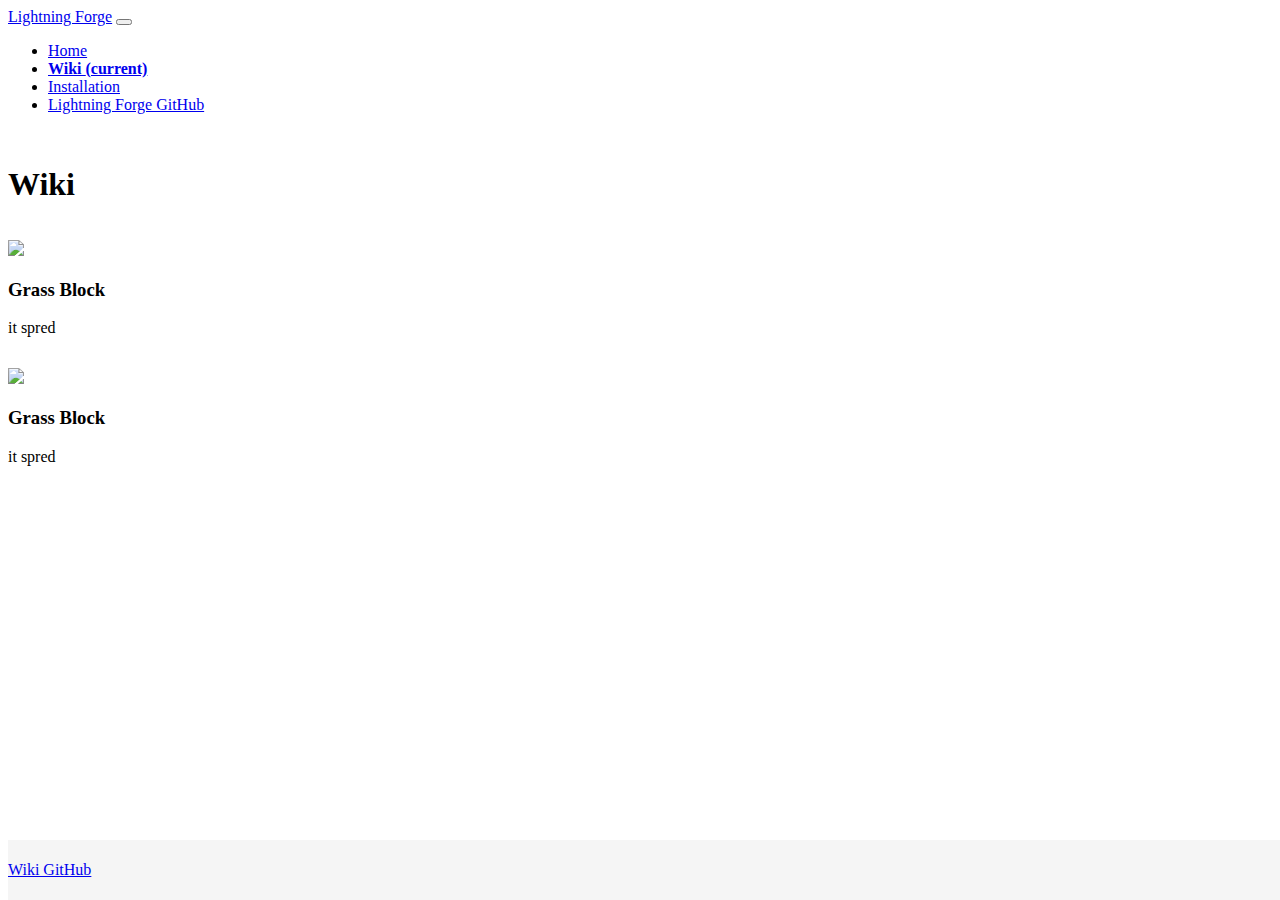
==== wiki/index.html @ 6e41fcd2 "Updated page to to have base code for items." ====
<!DOCTYPE html>
<html>

<head>
    <link rel="stylesheet" href="https://stackpath.bootstrapcdn.com/bootstrap/4.1.3/css/bootstrap.min.css" integrity="sha384-MCw98/SFnGE8fJT3GXwEOngsV7Zt27NXFoaoApmYm81iuXoPkFOJwJ8ERdknLPMO" crossorigin="anonymous">
    <link rel="stylesheet" href="/css/styles.css" />
    <title>Lightning Forge</title>
</head>

<body class="bg-secondary">
    <nav class="navbar navbar-expand-lg navbar-dark bg-dark">
        <a class="navbar-brand" href="/">Lightning Forge</a>
        <button class="navbar-toggler" type="button" data-toggle="collapse" data-target="#navbarNav" aria-controls="navbarNav" aria-expanded="false" aria-label="Toggle navigation">
            <span class="navbar-toggler-icon"></span>
        </button>
        <div class="collapse navbar-collapse" id="navbarNav">
            <ul class="navbar-nav">
                <li class="nav-item">
                    <a class="nav-link" href="/">Home</a>
                </li>
                <li class="nav-item active">
                    <a class="nav-link" href="/wiki">Wiki <span class="sr-only">(current)</span></a>
                </li>
                <li class="nav-item">
                    <a class="nav-link" href="/installation.html">Installation</a>
                </li>
                <li class="nav-item">
                    <a class="nav-link" href="https://github.com/deriboy/lightning-forge">Lightning Forge GitHub</a>
                </li>
            </ul>
        </div>
    </nav>
    <!--Enter page code below this-->
    <div class="container">
        <h1>Wiki</h1>
        <div class="row">
            <div class="col-md">
                <div class="container">
                    <div class="row">
                        <div class="col-sm">
                            <img class="object-pic" src="https://d1u5p3l4wpay3k.cloudfront.net/minecraft_gamepedia/c/c7/Grass_Block.png?version=8372ca895415051ce3663b91fa9a76ca" />
                        </div>
                        <div class="col-sm">
                            <h3 class="object-name">Grass Block</h3>
                            <p class="item-desc">it spred</p>
                        </div>
                    </div>
                </div>
            </div>
            <div class="col-md">
                <div class="container">
                    <div class="row">
                        <div class="col-sm">
                            <img class="object-pic" src="https://d1u5p3l4wpay3k.cloudfront.net/minecraft_gamepedia/c/c7/Grass_Block.png?version=8372ca895415051ce3663b91fa9a76ca" />
                        </div>
                        <div class="col-sm">
                            <h3 class="object-name">Grass Block</h3>
                            <p class="item-desc">it spred</p>
                        </div>
                    </div>
                </div>
            </div>
        </div>
    </div>
    <!--Enter page code above this-->
    <footer class="footer">
        <div class="bg-dark col align-self-center">
            <a href="https://github.com/BYU-CS-260-Winter-2019/lab-1-Deriboy" class="btn btn-primary">Wiki GitHub</a>
        </div>
    </footer>
    <script src="https://code.jquery.com/jquery-3.3.1.slim.min.js" integrity="sha384-q8i/X+965DzO0rT7abK41JStQIAqVgRVzpbzo5smXKp4YfRvH+8abtTE1Pi6jizo" crossorigin="anonymous"></script>
    <script src="https://cdnjs.cloudflare.com/ajax/libs/popper.js/1.14.3/umd/popper.min.js" integrity="sha384-ZMP7rVo3mIykV+2+9J3UJ46jBk0WLaUAdn689aCwoqbBJiSnjAK/l8WvCWPIPm49" crossorigin="anonymous"></script>
    <script src="https://stackpath.bootstrapcdn.com/bootstrap/4.1.3/js/bootstrap.min.js" integrity="sha384-ChfqqxuZUCnJSK3+MXmPNIyE6ZbWh2IMqE241rYiqJxyMiZ6OW/JmZQ5stwEULTy" crossorigin="anonymous"></script>
</body>

</html>
---- css/styles.css ----
/* Image Grid */
.portfolio {
  display: grid;
  grid-template: auto auto auto auto auto / 1fr 1fr 1fr;
  grid-column-gap: 10px;
  grid-row-gap: 10px;
}

.image img {
  width: 100%;
}

.footer {
  position: absolute;
  bottom: 0;
  width: 100%;
  height: 60px; /* Set the fixed height of the footer here */
  line-height: 60px; /* Vertically center the text there */
  background-color: #f5f5f5;
}
html {
  position: relative;
  min-height: 100%;
}
body {
  margin-bottom: 60px; /* Margin bottom by footer height */
}
.container {
  width: 100%;
  padding-top: 15px;
}

.me {
  width: 75%;
}

.active {
  font-weight: bold;
}
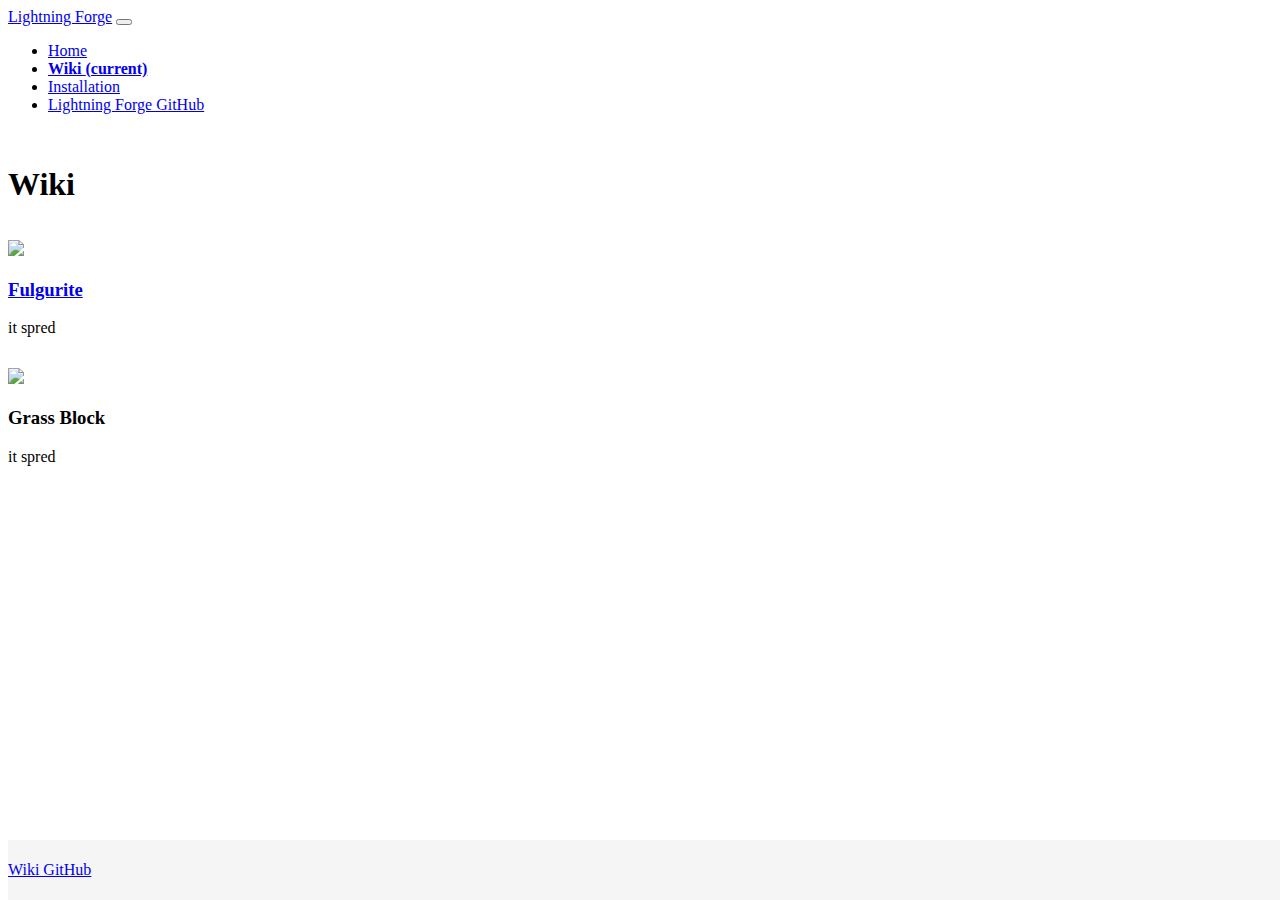
==== commit 2c88a849: "Changed styles." ====
--- a/wiki/index.html
+++ b/wiki/index.html
@@ -7,7 +7,7 @@
     <title>Lightning Forge</title>
 </head>
 
-<body class="bg-secondary">
+<body class="bg-light">
     <nav class="navbar navbar-expand-lg navbar-dark bg-dark">
         <a class="navbar-brand" href="/">Lightning Forge</a>
         <button class="navbar-toggler" type="button" data-toggle="collapse" data-target="#navbarNav" aria-controls="navbarNav" aria-expanded="false" aria-label="Toggle navigation">
@@ -37,11 +37,13 @@
             <div class="col-md">
                 <div class="container">
                     <div class="row">
-                        <div class="col-sm">
-                            <img class="object-pic" src="https://d1u5p3l4wpay3k.cloudfront.net/minecraft_gamepedia/c/c7/Grass_Block.png?version=8372ca895415051ce3663b91fa9a76ca" />
+                        <div class="col-4">
+                            <a href="/wiki/blocks/fulgurite.html">
+                                <img class="object-pic" src="https://d1u5p3l4wpay3k.cloudfront.net/minecraft_gamepedia/c/c7/Grass_Block.png?version=8372ca895415051ce3663b91fa9a76ca" />
+                            </a>
                         </div>
-                        <div class="col-sm">
-                            <h3 class="object-name">Grass Block</h3>
+                        <div class="col-8">
+                            <h3 class="object-name"><a href="/wiki/blocks/fulgurite.html">Fulgurite</a></h3>
                             <p class="item-desc">it spred</p>
                         </div>
                     </div>
@@ -50,10 +52,10 @@
             <div class="col-md">
                 <div class="container">
                     <div class="row">
-                        <div class="col-sm">
+                        <div class="col-4">
                             <img class="object-pic" src="https://d1u5p3l4wpay3k.cloudfront.net/minecraft_gamepedia/c/c7/Grass_Block.png?version=8372ca895415051ce3663b91fa9a76ca" />
                         </div>
-                        <div class="col-sm">
+                        <div class="col-8">
                             <h3 class="object-name">Grass Block</h3>
                             <p class="item-desc">it spred</p>
                         </div>
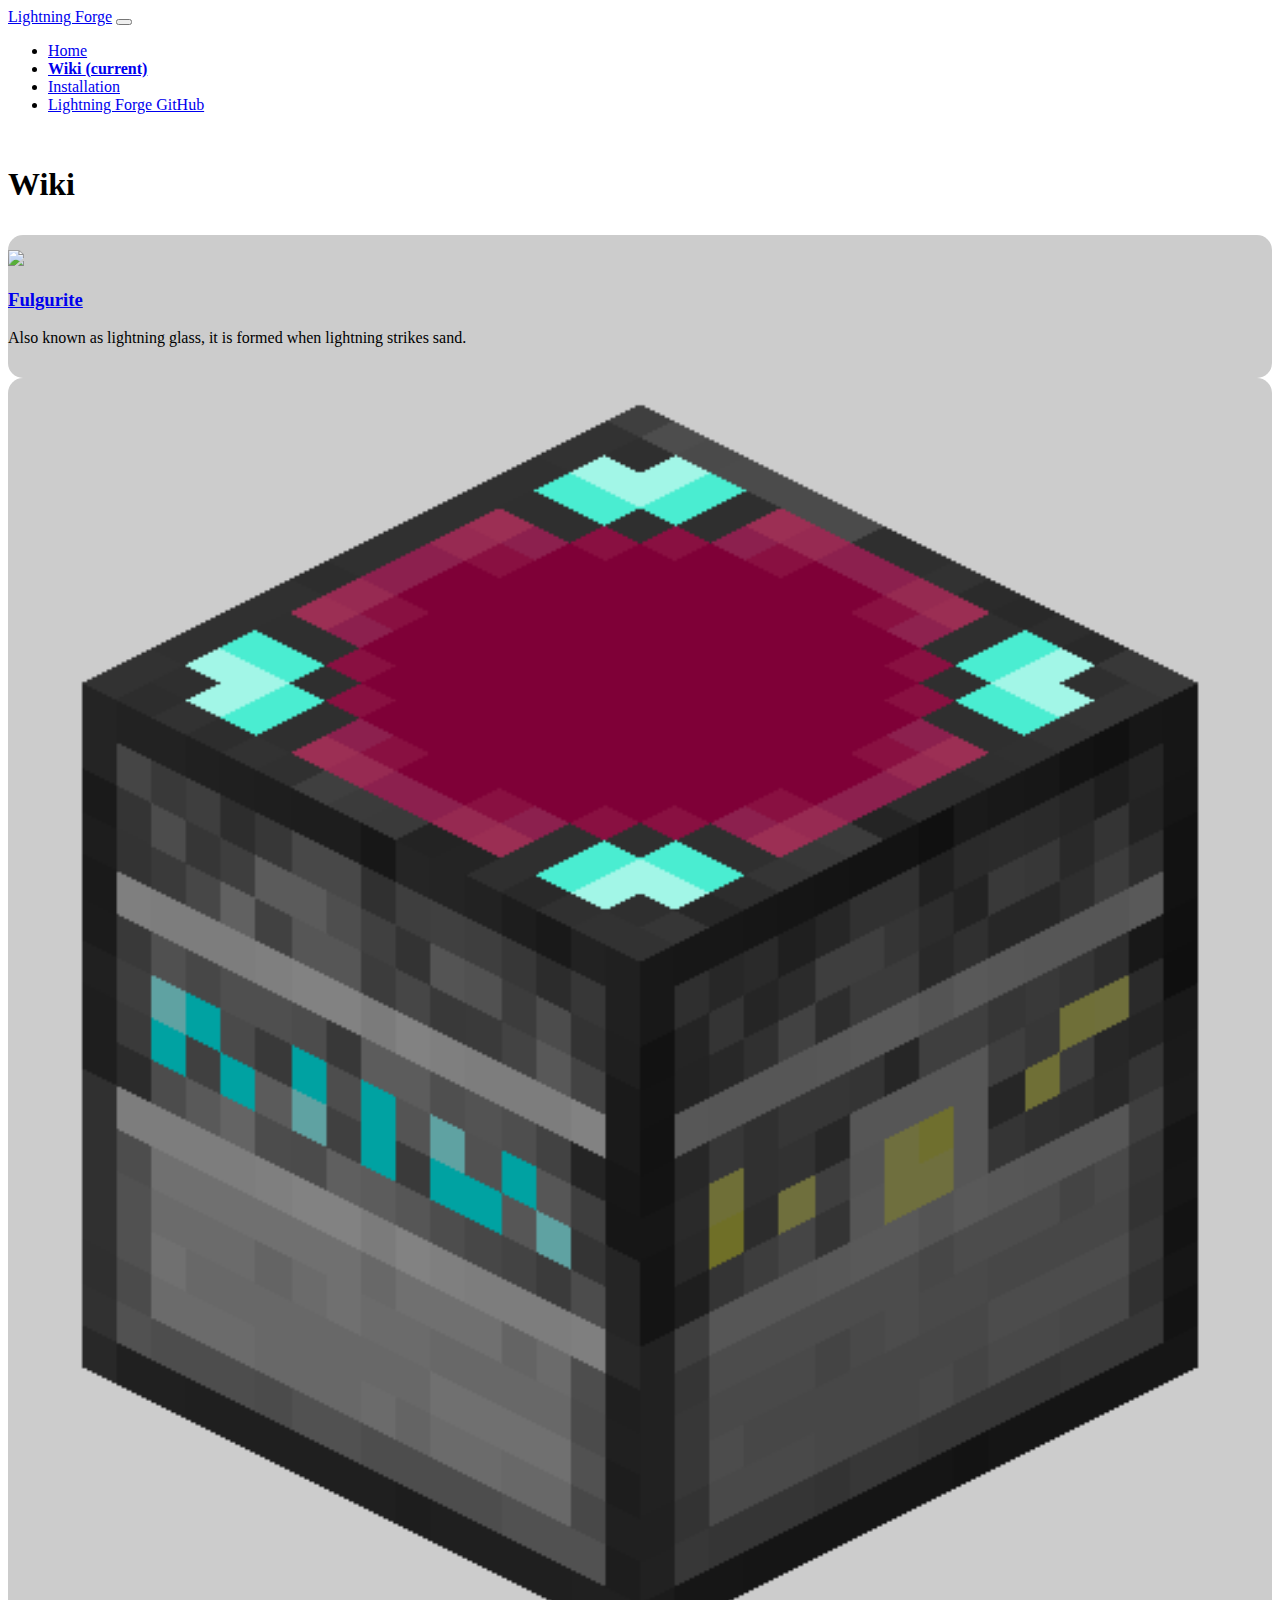
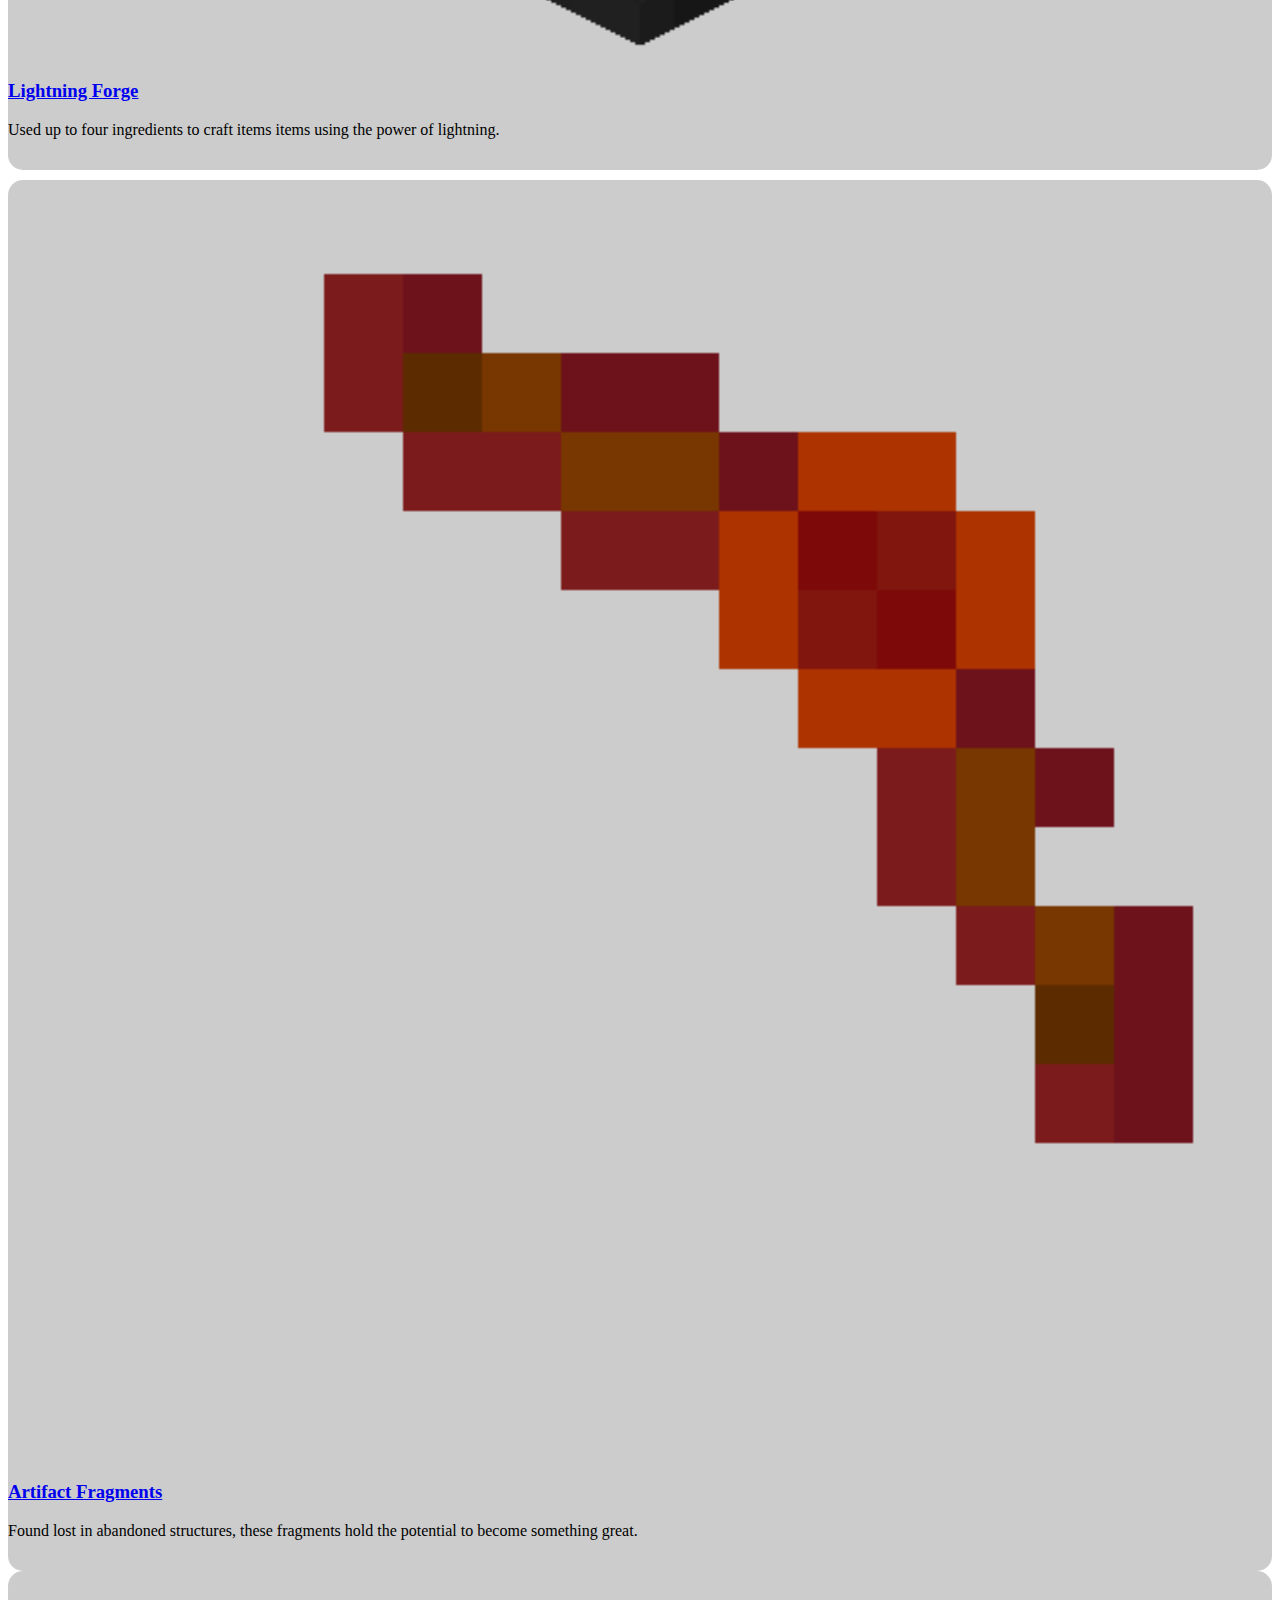
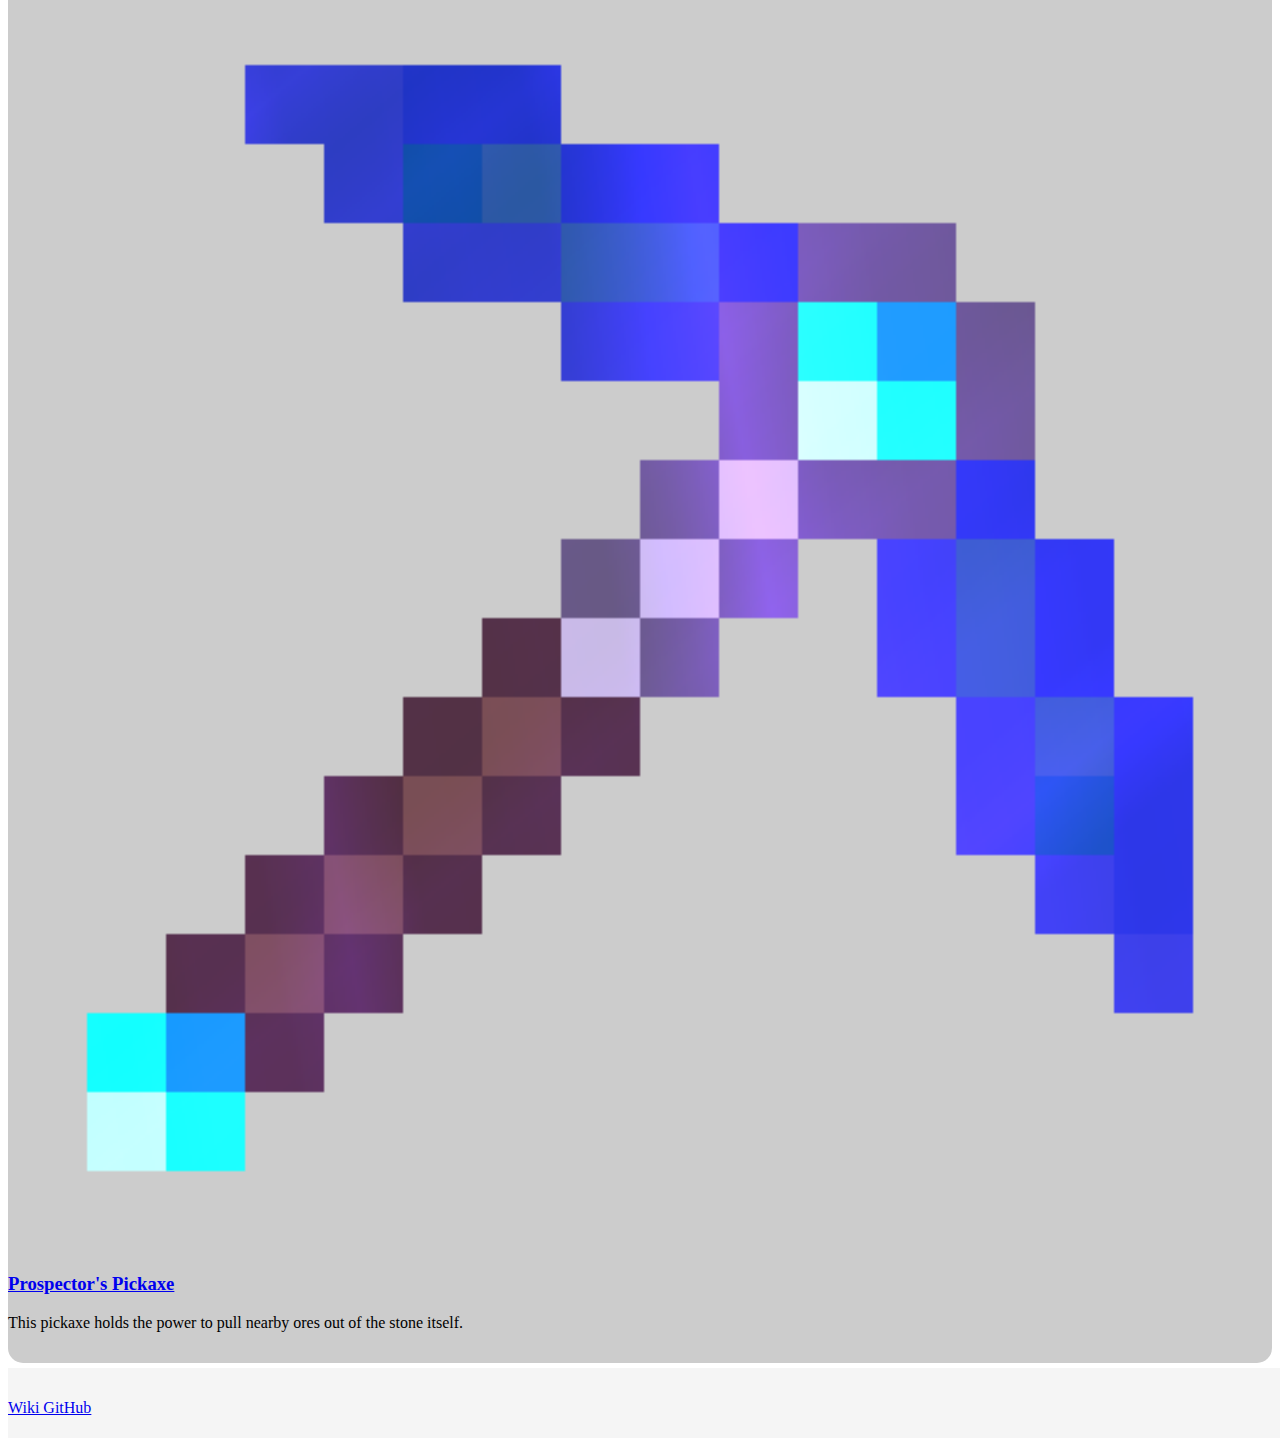
==== commit 68b6c0f6: "Filled out some info and added pages for a few wiki entries" ====
--- a/wiki/index.html
+++ b/wiki/index.html
@@ -35,29 +35,63 @@
         <h1>Wiki</h1>
         <div class="row">
             <div class="col-md">
-                <div class="container">
+                <div class="container bg-gray">
                     <div class="row">
                         <div class="col-4">
                             <a href="/wiki/blocks/fulgurite.html">
-                                <img class="object-pic" src="https://d1u5p3l4wpay3k.cloudfront.net/minecraft_gamepedia/c/c7/Grass_Block.png?version=8372ca895415051ce3663b91fa9a76ca" />
+                                <img class="object-pic" src="/images/blocks/fulgurite.png" />
                             </a>
                         </div>
                         <div class="col-8">
                             <h3 class="object-name"><a href="/wiki/blocks/fulgurite.html">Fulgurite</a></h3>
-                            <p class="item-desc">it spred</p>
+                            <p class="item-desc">Also known as lightning glass, it is formed when lightning strikes sand.</p>
                         </div>
                     </div>
                 </div>
             </div>
             <div class="col-md">
-                <div class="container">
+                <div class="container bg-gray">
                     <div class="row">
                         <div class="col-4">
-                            <img class="object-pic" src="https://d1u5p3l4wpay3k.cloudfront.net/minecraft_gamepedia/c/c7/Grass_Block.png?version=8372ca895415051ce3663b91fa9a76ca" />
+                            <a href="/wiki/blocks/lightning_forge.html">
+                                <img class="object-pic" src="/images/blocks/Lightning Forge.png" />
+                            </a>
                         </div>
                         <div class="col-8">
-                            <h3 class="object-name">Grass Block</h3>
-                            <p class="item-desc">it spred</p>
+                            <h3 class="object-name"><a href="/wiki/blocks/lightning_forge.html">Lightning Forge</a></h3>
+                            <p class="item-desc">Used up to four ingredients to craft items items using the power of lightning.</p>
+                        </div>
+                    </div>
+                </div>
+            </div>
+        </div>
+        <div class="row">
+            <div class="col-md">
+                <div class="container bg-gray">
+                    <div class="row">
+                        <div class="col-4">
+                            <a href="/wiki/items/artifact_fragments.html">
+                                <img class="object-pic" src="/images/items/Artifact Pickaxe Fragment.png" />
+                            </a>
+                        </div>
+                        <div class="col-8">
+                            <h3 class="object-name"><a href="/wiki/items/artifact_fragments.html">Artifact Fragments</a></h3>
+                            <p class="item-desc">Found lost in abandoned structures, these fragments hold the potential to become something great.</p>
+                        </div>
+                    </div>
+                </div>
+            </div>
+            <div class="col-md">
+                <div class="container bg-gray">
+                    <div class="row">
+                        <div class="col-4">
+                            <a href="/wiki/items/prospector_pickaxe.html">
+                                <img class="object-pic" src="/images/items/Prospector Pickaxe.png" />
+                            </a>
+                        </div>
+                        <div class="col-8">
+                            <h3 class="object-name"><a href="/wiki/items/prospector_pickaxe.html">Prospector's Pickaxe</a></h3>
+                            <p class="item-desc">This pickaxe holds the power to pull nearby ores out of the stone itself.</p>
                         </div>
                     </div>
                 </div>
@@ -67,7 +101,7 @@
     <!--Enter page code above this-->
     <footer class="footer">
         <div class="bg-dark col align-self-center">
-            <a href="https://github.com/BYU-CS-260-Winter-2019/lab-1-Deriboy" class="btn btn-primary">Wiki GitHub</a>
+            <a href="https://github.com/deriboy/lightning-forge-wiki" class="btn btn-primary">Wiki GitHub</a>
         </div>
     </footer>
     <script src="https://code.jquery.com/jquery-3.3.1.slim.min.js" integrity="sha384-q8i/X+965DzO0rT7abK41JStQIAqVgRVzpbzo5smXKp4YfRvH+8abtTE1Pi6jizo" crossorigin="anonymous"></script>
--- a/css/styles.css
+++ b/css/styles.css
@@ -1,12 +1,11 @@
 /* Image Grid */
-.portfolio {
+.images {
   display: grid;
-  grid-template: auto auto auto auto auto / 1fr 1fr 1fr;
   grid-column-gap: 10px;
   grid-row-gap: 10px;
 }
 
-.image img {
+img {
   width: 100%;
 }
 
@@ -17,23 +16,34 @@
   height: 60px; /* Set the fixed height of the footer here */
   line-height: 60px; /* Vertically center the text there */
   background-color: #f5f5f5;
+  padding-top: 10px;
 }
+
 html {
   position: relative;
   min-height: 100%;
 }
+
 body {
   margin-bottom: 60px; /* Margin bottom by footer height */
 }
+
 .container {
   width: 100%;
   padding-top: 15px;
-}
-
-.me {
-  width: 75%;
+  padding-bottom: 15px;
+  border-radius: 15px;
+  min-height: 100%;
+  
+  display: grid;
+  grid-column-gap: 10px;
+  grid-row-gap: 10px;
 }
 
 .active {
   font-weight: bold;
+}
+
+.bg-gray {
+  background-color: #ccc;
 }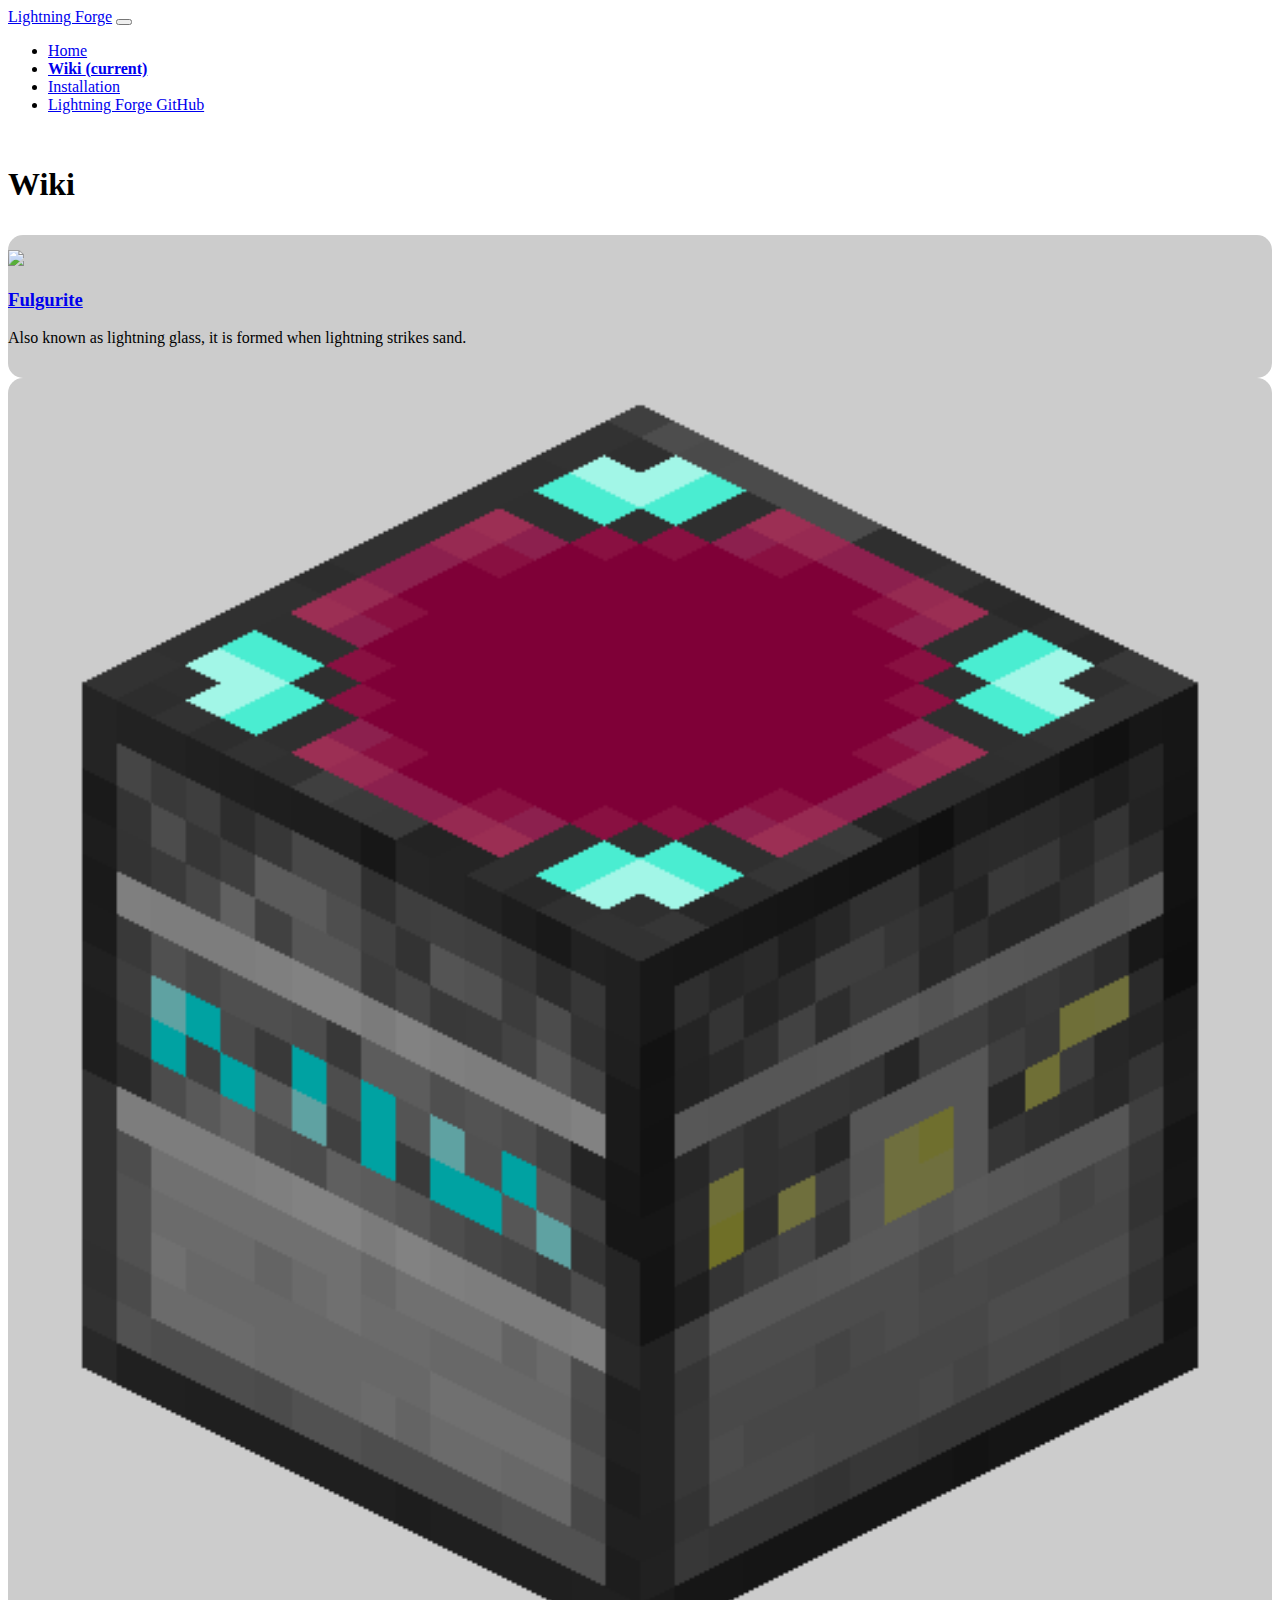
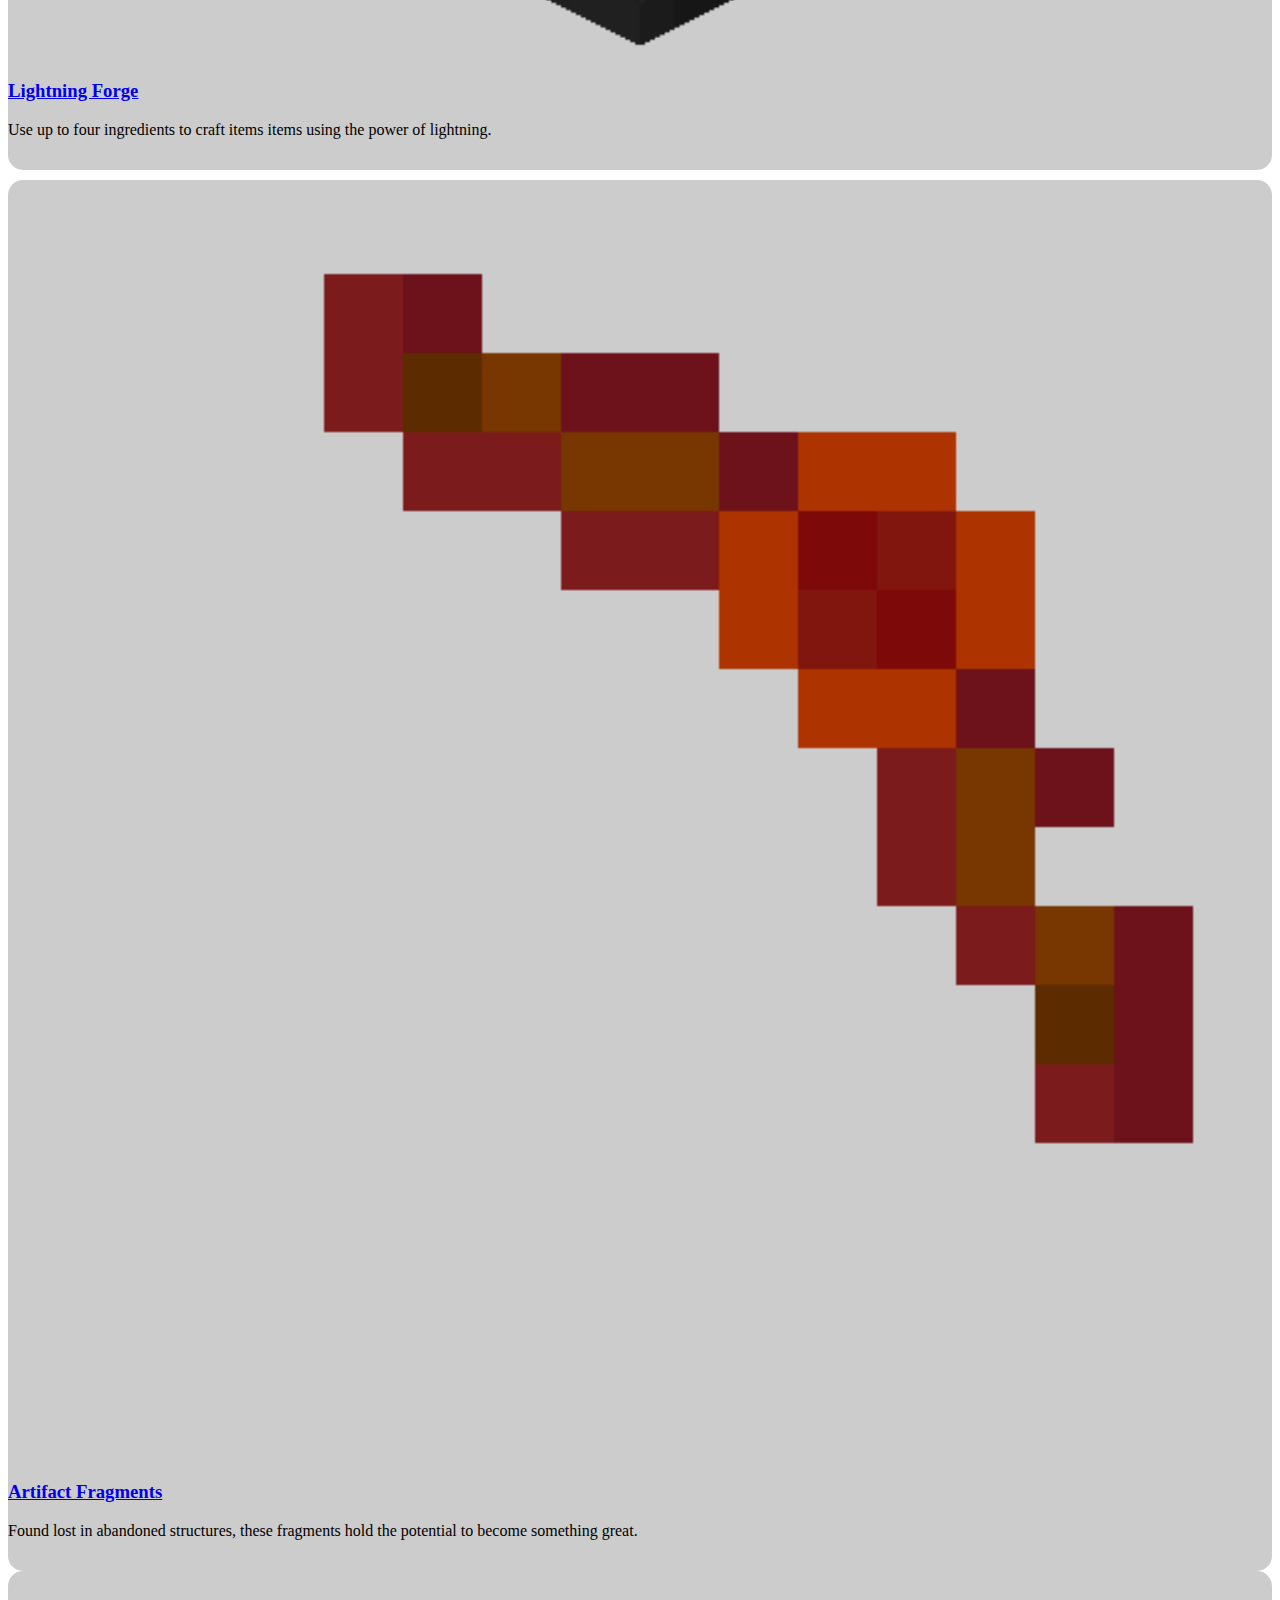
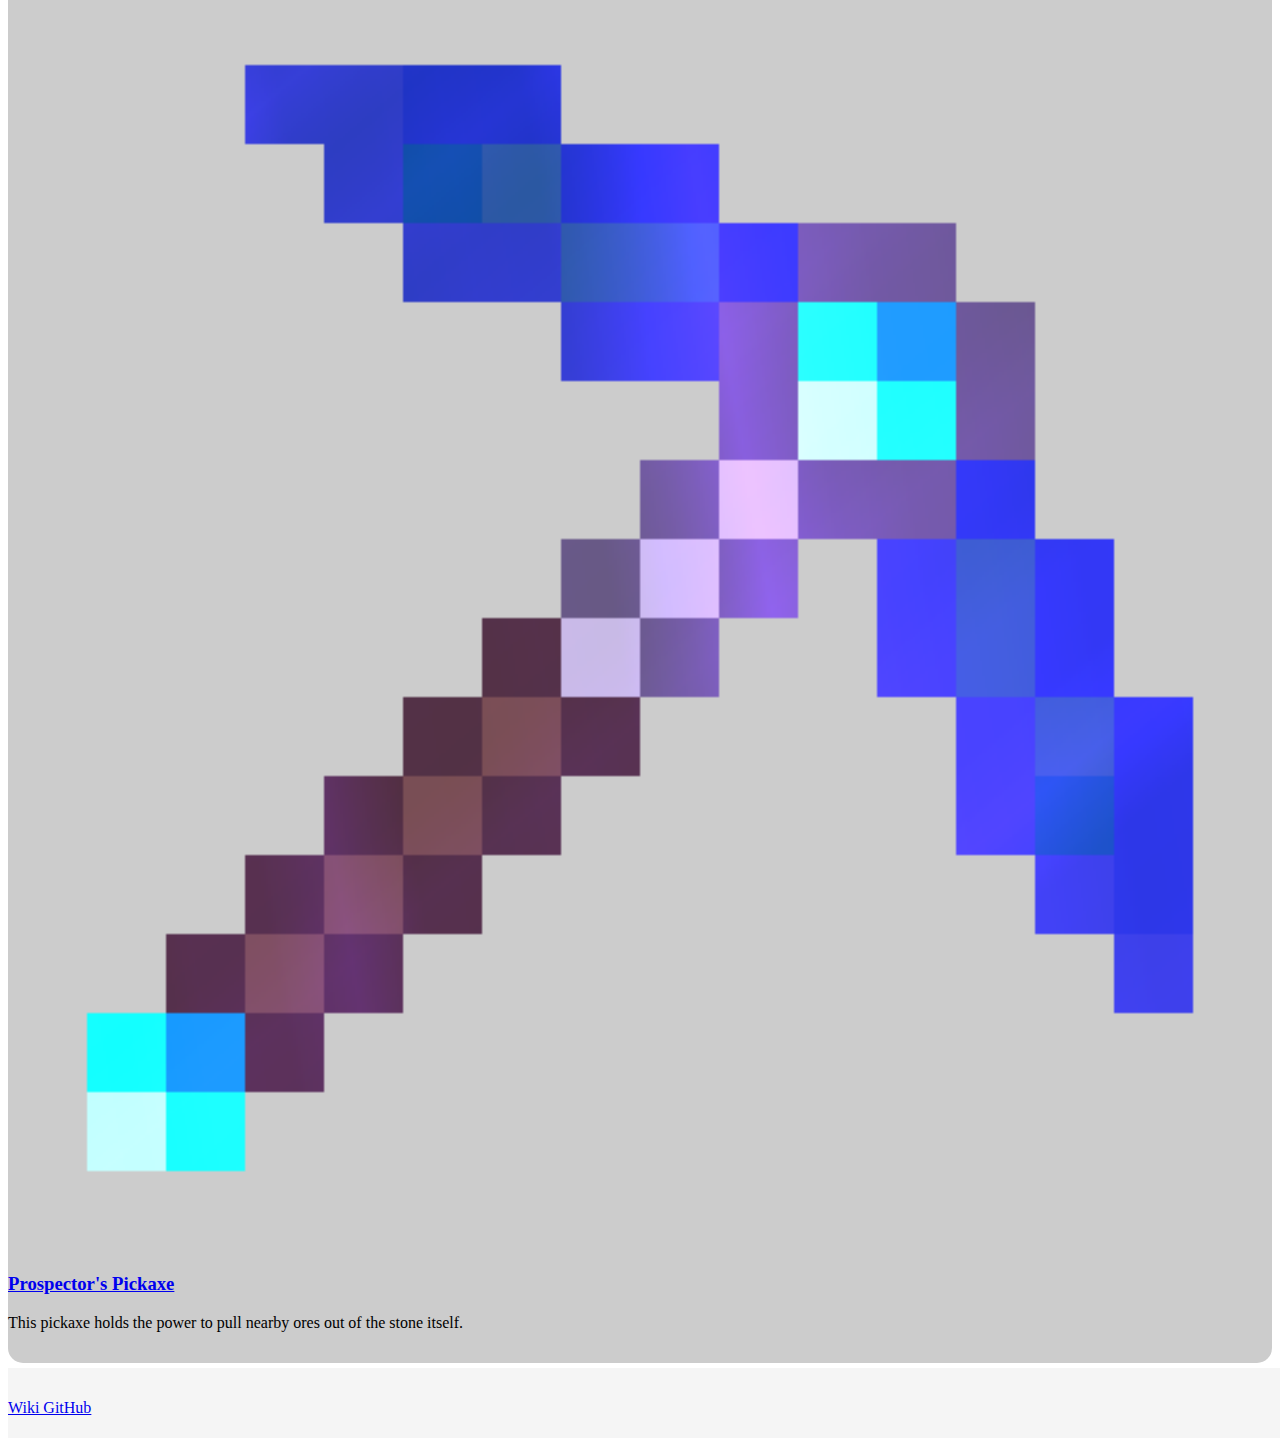
==== commit 102f0cda: "fixed a broken link and fixed file link cases-sensitivity issues" ====
--- a/wiki/index.html
+++ b/wiki/index.html
@@ -43,7 +43,7 @@
                             </a>
                         </div>
                         <div class="col-8">
-                            <h3 class="object-name"><a href="/wiki/blocks/fulgurite.html">Fulgurite</a></h3>
+                            <h3 class="object-name"><a href="/wiki/blocks/Fulgurite.html">Fulgurite</a></h3>
                             <p class="item-desc">Also known as lightning glass, it is formed when lightning strikes sand.</p>
                         </div>
                     </div>
@@ -59,7 +59,7 @@
                         </div>
                         <div class="col-8">
                             <h3 class="object-name"><a href="/wiki/blocks/lightning_forge.html">Lightning Forge</a></h3>
-                            <p class="item-desc">Used up to four ingredients to craft items items using the power of lightning.</p>
+                            <p class="item-desc">Use up to four ingredients to craft items items using the power of lightning.</p>
                         </div>
                     </div>
                 </div>
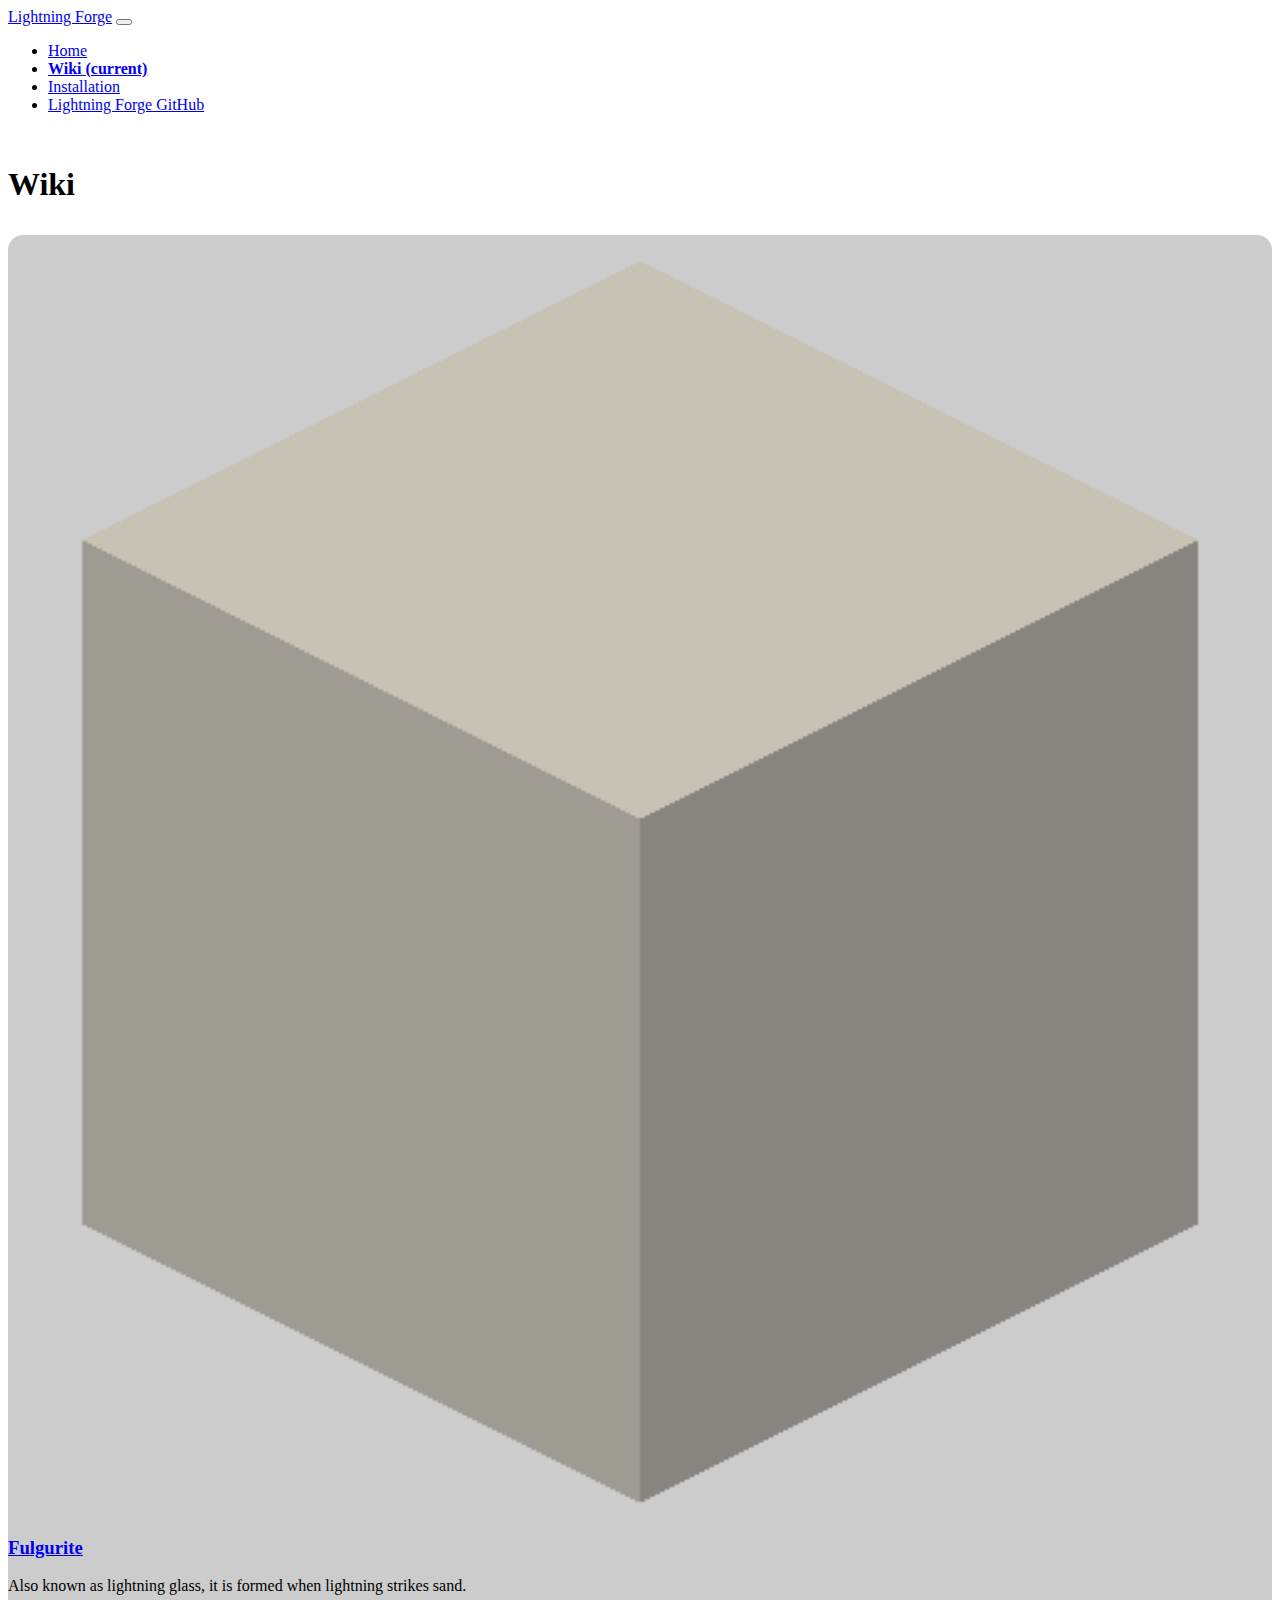
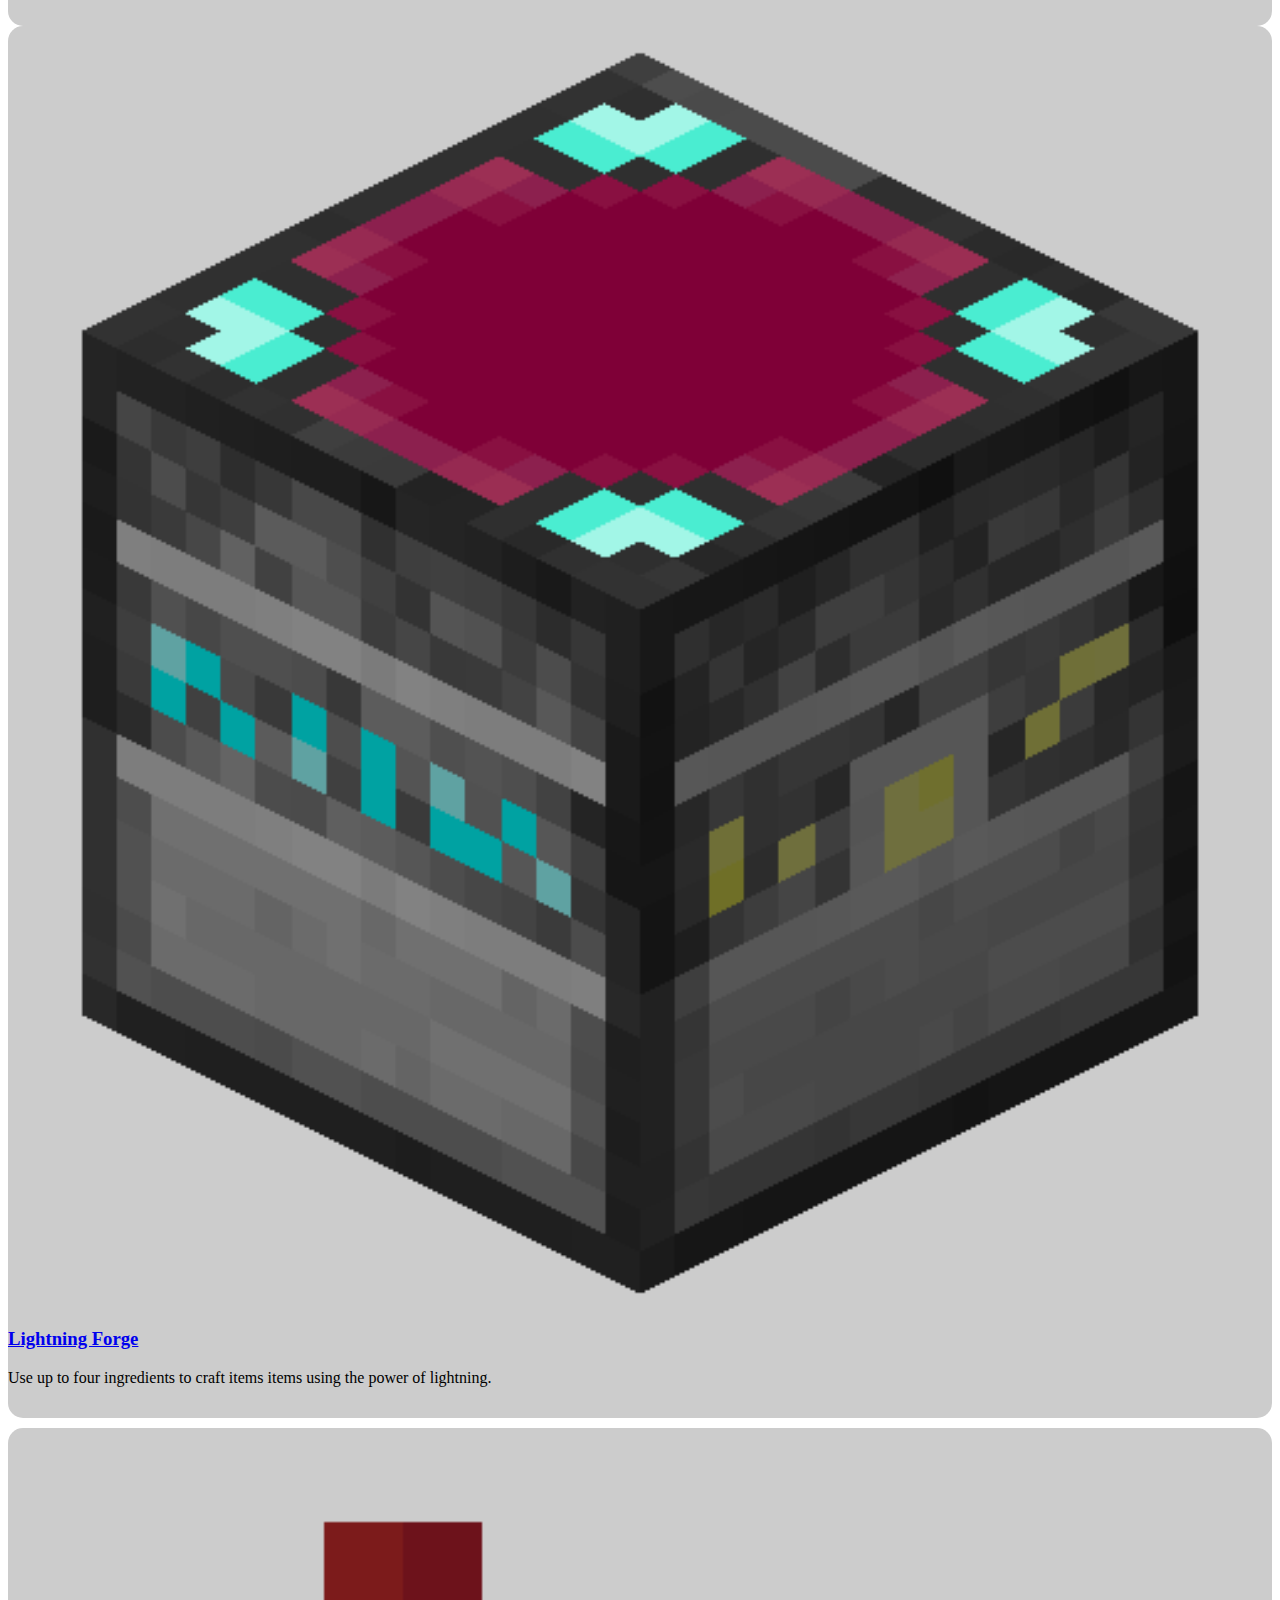
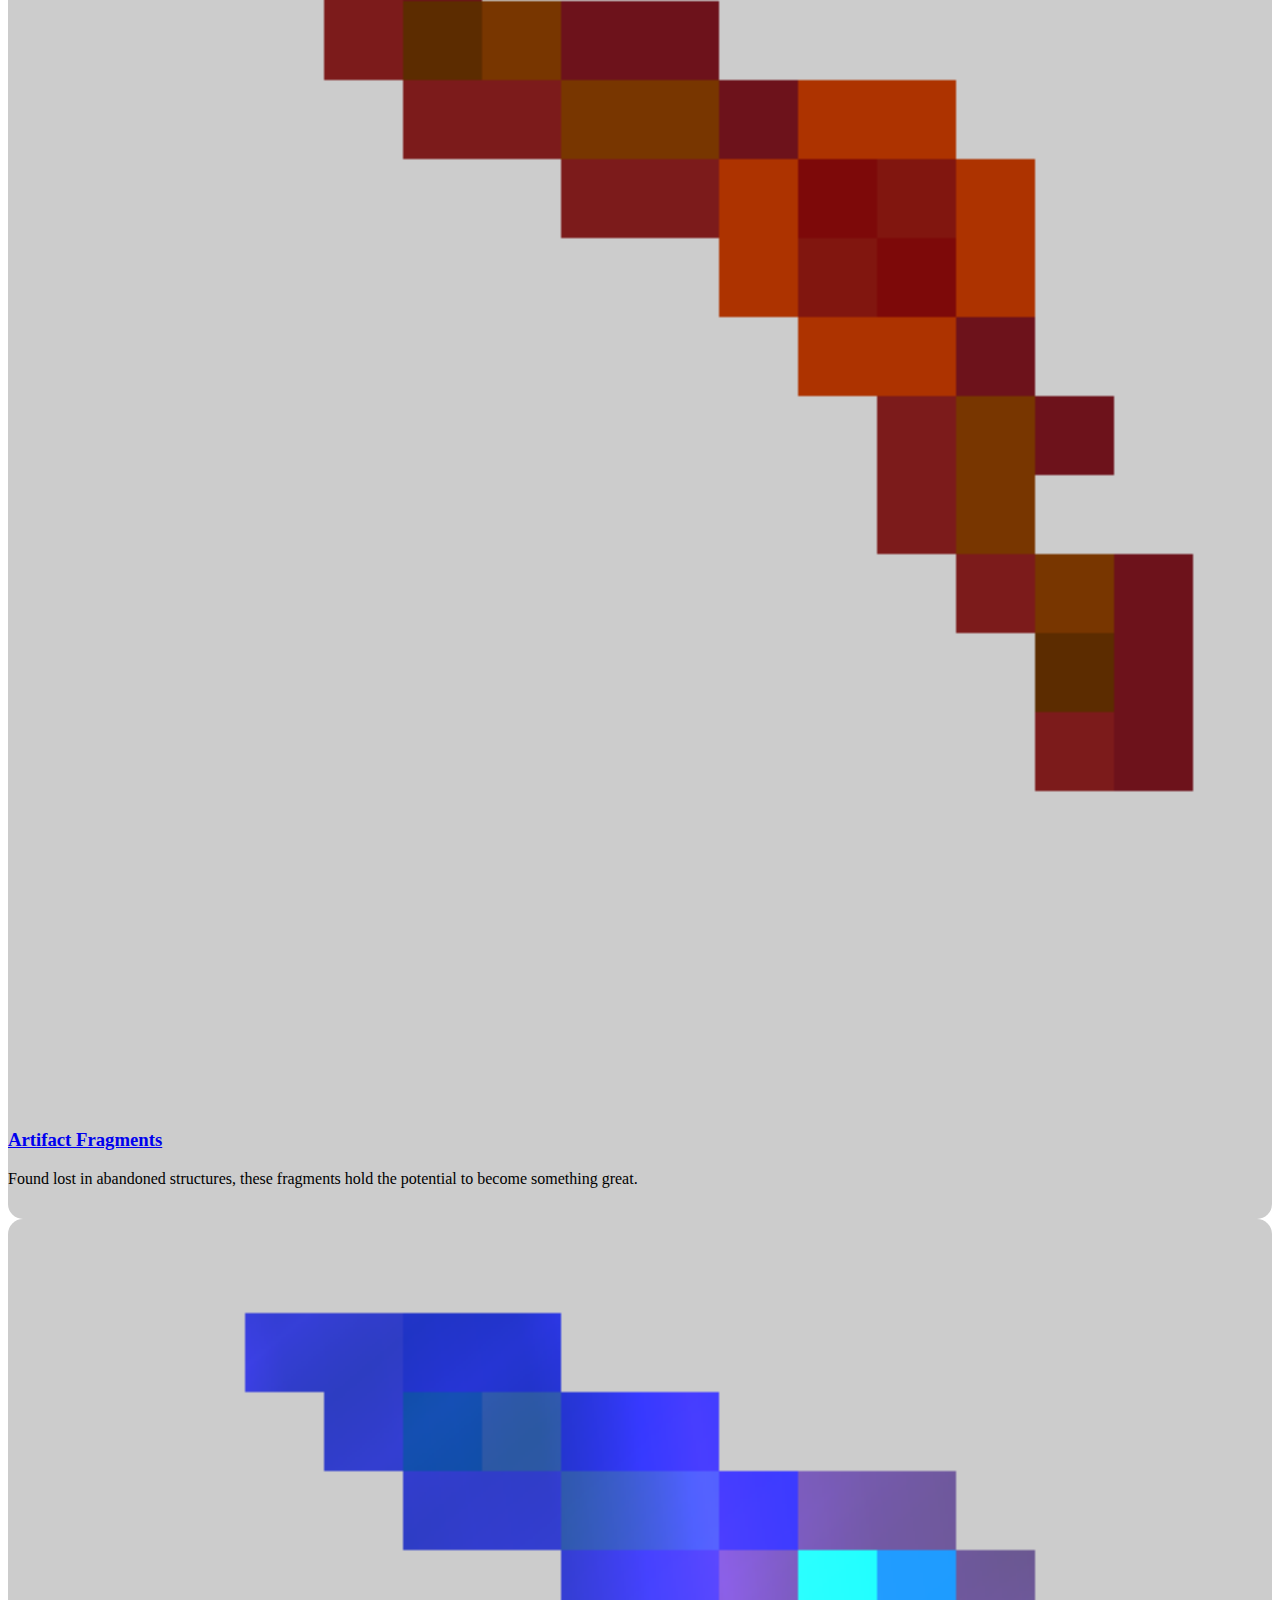
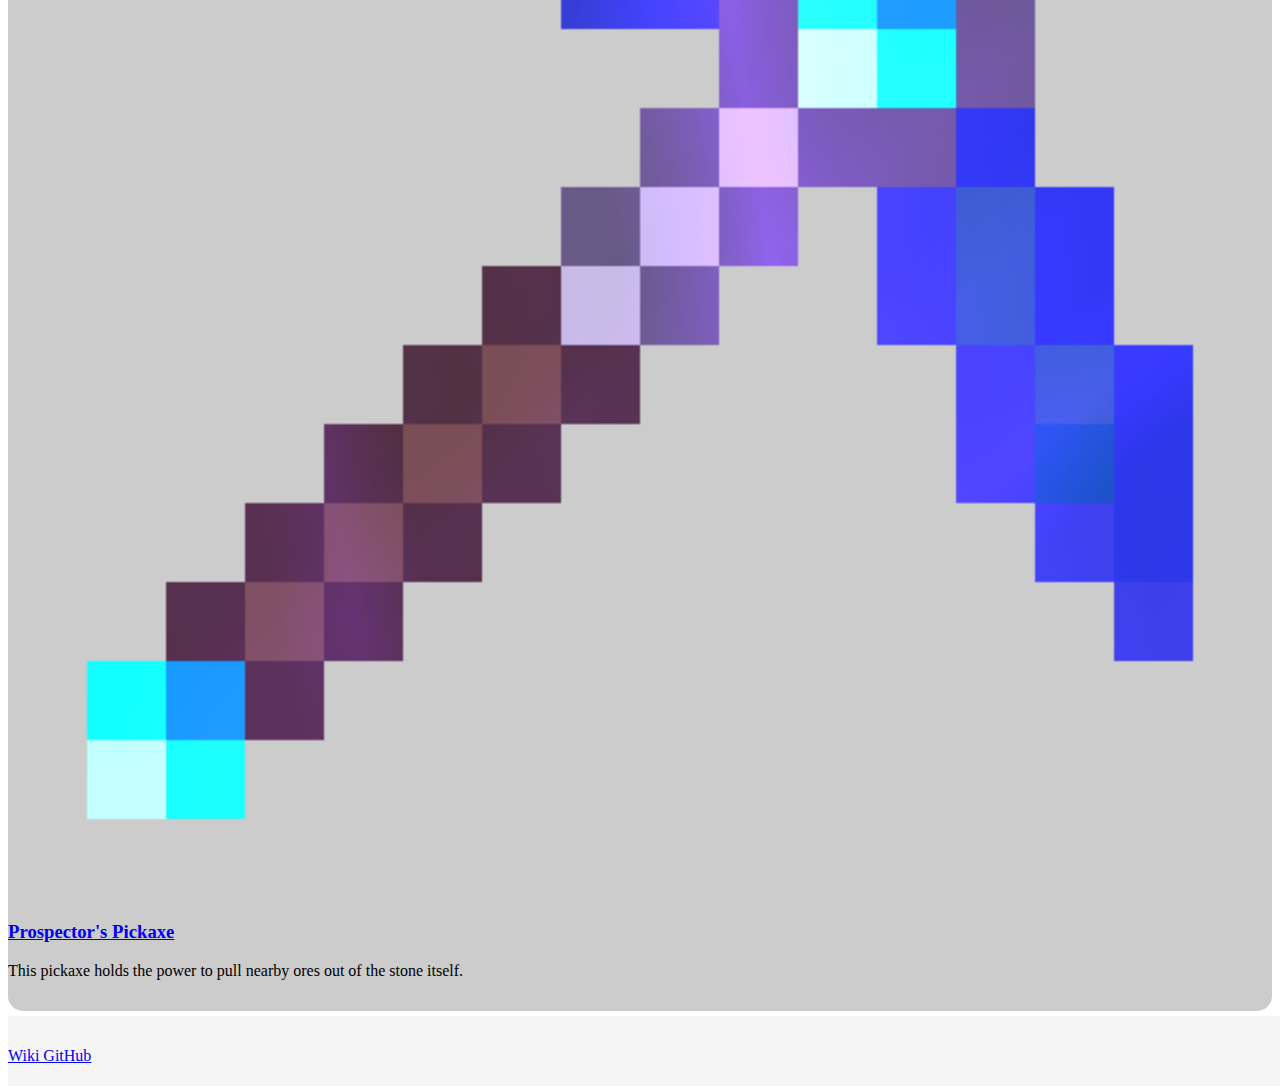
==== commit 58edeb21: "missed one from the last commit" ====
--- a/wiki/index.html
+++ b/wiki/index.html
@@ -39,7 +39,7 @@
                     <div class="row">
                         <div class="col-4">
                             <a href="/wiki/blocks/fulgurite.html">
-                                <img class="object-pic" src="/images/blocks/fulgurite.png" />
+                                <img class="object-pic" src="/images/blocks/Fulgurite.png" />
                             </a>
                         </div>
                         <div class="col-8">
